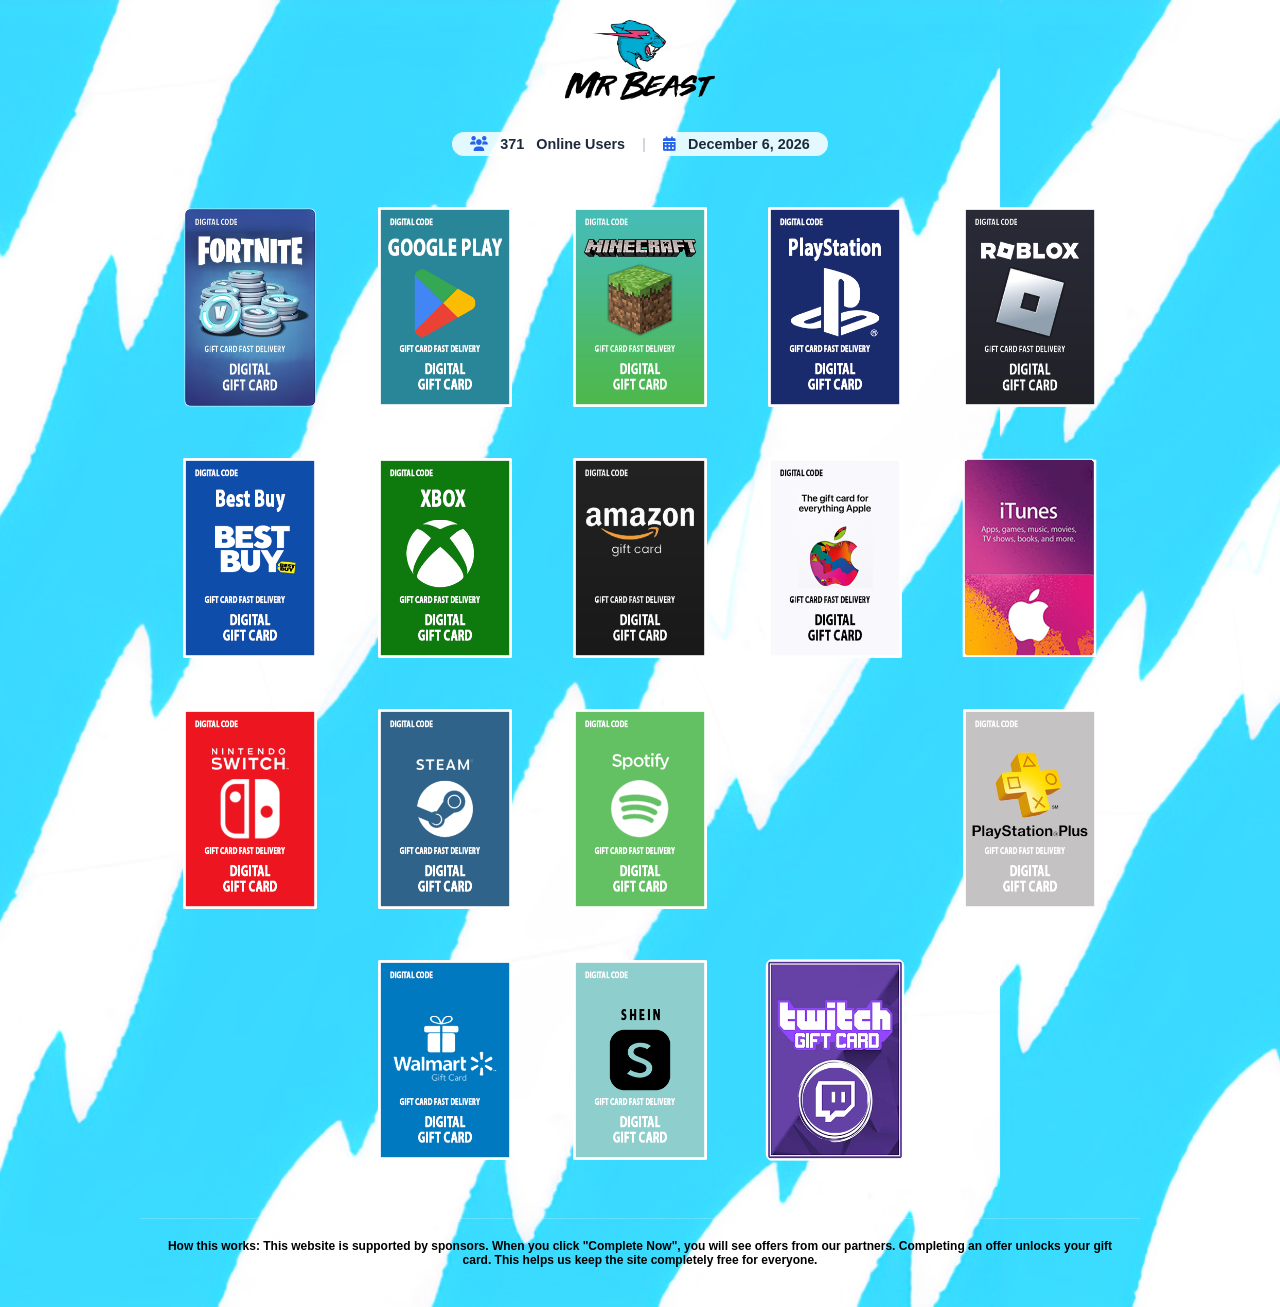
==== index.html @ aad1e073 "Update index.html" ====
<!DOCTYPE html>
<html lang="en">
<head>
    <meta charset="UTF-8">
    <meta name="viewport" content="width=device-width, initial-scale=1.0, user-scalable=yes">
    <meta name="google-site-verification" content="Fbf8OX5GQKsrU1oNJZUuLf-Yy1GU1hePzuu1arDEknA" />
    <title>GiftCards</title>
    <link rel="stylesheet" href="style.css">
    <link rel="stylesheet" href="https://cdnjs.cloudflare.com/ajax/libs/font-awesome/6.0.0-beta3/css/all.min.css">
</head>
<body>

    <!-- لوگو (container سے باہر) -->
    <div class="logo-wrapper">
        <img src="images/logo3.png" alt="Logo" class="logo-img">
    </div>

    <!-- Stats Panel (container سے باہر) -->
   <div class="stats-panel">
    <div class="stats-line">
        <i class="fas fa-users"></i>
        <span id="userCount">200</span>
        <span> Online Users</span>
        <span class="separator">|</span>
        <i class="fas fa-calendar-alt"></i>
        <span id="updateDate">----</span>
    </div>
</div>
    <!-- کارڈز (container سے باہر) -->
    <div class="cards-row">
        <div class="card clickable" data-card="fortnite">
            <img src="images/fortnitecard.png" alt="">
        </div>
        <div class="card clickable" data-card="google">
            <img src="images/googlegiftcard.png" alt="">
        </div>
        <div class="card clickable" data-card="minecraft">
            <img src="images/minecraftcard.png" alt="">
        </div>
        <div class="card clickable" data-card="playstation">
            <img src="images/playstationgiftcard.png" alt="">
        </div>
        <div class="card clickable" data-card="roblox">
            <img src="images/robloxcard.png" alt="">
        </div>
        <div class="card clickable" data-card="bestway">
            <img src="images/bestway.png" alt="">
        </div>
        <div class="card clickable" data-card="xbox">
            <img src="images/xboxgiftcard.png" alt="">
        </div>
        <div class="card clickable" data-card="amazon">
            <img src="images/amazon.png" alt="">
        </div>

<div class="card clickable" data-card="apple">
            <img src="images/apple.png" alt="">
        </div>
<div class="card clickable" data-card="itunes">
            <img src="images/itunes.png" alt="">
        </div> 
        <div class="card clickable" data-card="switch">
            <img src="images/switch.png" alt="">
        </div>
        <div class="card clickable" data-card="steam">
            <img src="images/steam.png" alt="">
        </div>
    <div class="card clickable" data-card="spotify">
            <img src="images/spotify.png" alt="">
        </div>
<div class="card clickable" data-card="discord">
            <img src="discord/spotify.png" alt="">
        </div>

        <div class="card clickable" data-card="playstationplus">
            <img src="images/playstationplus.png" alt="">
        </div>
<div class="card clickable" data-card="walmart">
            <img src="images/walmart.png" alt="">
        </div>

        <div class="card clickable" data-card="shein">
            <img src="images/shein.png" alt="">
        </div>
        
<div class="card clickable" data-card="twitch">
            <img src="images/twitch.png" alt="">
        </div>  
    </div>

    <!-- Disclaimer (container سے باہر) -->
    <div class="disclaimer">
        <p><strong>How this works:</strong> This website is supported by sponsors. When you click "Complete Now", you will see offers from our partners. Completing an offer unlocks your gift card. This helps us keep the site completely free for everyone.</p>
    </div>

    <script>
        let currentUsers = 200;

        function updateUserCountSlowly() {
            let change = Math.floor(Math.random() * 35) + 5;
            if (Math.random() > 0.5) {
                currentUsers += change;
            } else {
                currentUsers -= change;
            }
            if (currentUsers > 800) currentUsers = 800;
            if (currentUsers < 200) currentUsers = 200;
            document.getElementById('userCount').textContent = currentUsers;
        }

        function setTodayDate() {
            const today = new Date();
            const options = { year: 'numeric', month: 'long', day: 'numeric' };
            document.getElementById('updateDate').textContent = today.toLocaleDateString('en-US', options);
        }

        function setupCardClick() {
            const cards = document.querySelectorAll('.card.clickable');
            cards.forEach(card => {
                card.addEventListener('click', function() {
                    const cardType = this.getAttribute('data-card');
                    window.location.href = `page2.html?card=${cardType}`;
                });
            });
        }

        window.addEventListener('DOMContentLoaded', function() {
            setTodayDate();
            currentUsers = Math.floor(Math.random() * (800 - 200 + 1)) + 200;
            document.getElementById('userCount').textContent = currentUsers;
            setInterval(updateUserCountSlowly, 3000);
            setupCardClick();
        });
    </script>
</body>
</html>
---- style.css ----
* {
    margin: 0;
    padding: 0;
    box-sizing: border-box;
}

body {
     font-family: 'Segoe UI', Tahoma, Geneva, Verdana, sans-serif;
    background-image: url('images/bg.png');
    background-size: auto 100%;
    background-repeat: repeat-x;
    background-position: 1000px 0;
    min-height: 100vh;
    display: flex;
    flex-direction: column;
    align-items: center;
    justify-content: center;
    padding: 20px;
    animation: bgscroll 20s linear infinite;
}

@keyframes bgscroll {
    0% {
        background-position: 1000px 0;
    }
    100% {
        background-position: 0 0;
    }
}

/* لوگو والا حصہ */
.logo-wrapper {
    text-align: center;
    margin-bottom: 20px;
}

.logo-img {
    width: 150px;
    height: 80px;
    display: inline-block;
}

/* Stats Panel */
.stats-panel {
    display: flex;
    justify-content: center;
    align-items: center;
    padding: 8px 16px;
    border-radius: 50px;
    margin-bottom: 25px;
    width: 100%;
    max-width: 500px;
    margin-left: auto;
    margin-right: auto;
}

.stats-line {
    display: flex;
    align-items: center;
    gap: 12px;
    font-size: 0.9rem;
    background: rgba(255, 255, 255, 0.85);
    padding: 4px 18px;
    border-radius: 40px;
    color: #1e293b;
    font-weight: 600;
}

.stats-line i {
    color: #2563eb;
}

.separator {
    color: #cbd5e1;
    margin: 0 5px;
}

.online-users, .last-update {
    font-size: 0.9rem;
    background: rgba(255, 255, 255, 0.85);
    padding: 4px 14px;
    border-radius: 40px;
    display: flex;
    align-items: center;
    gap: 6px;
    color: #1e293b;
    font-weight: 600;
}

/* کارڈز والی قطار */
/* کارڈز والی قطار */
.cards-row {
    display: flex;
    justify-content: center;
    flex-wrap: wrap;
    gap: 15px;
    margin: 0auto;
    padding: 0 15px;
    max-width: 1000px;
    height: 100%;
    width: 100%;
    margin-bottom: 20px;
}

/* کارڈز */
.card {
    width: 180px;
    flex: none;
    border-radius: 5px;
    padding: 15px 8px;
    min-height: auto;
    display: flex;
    flex-direction: column;
    align-items: center;
    justify-content: center;
    border: none;
    transition: transform 0.5s;
    cursor: pointer;
}

.card:last-child {
    margin-right: 0px;
}

.card:first-child {
    margin-left: 0px;
}

.card:hover {
    transform: translateY(-5px) scale(1.02);
}

.card img {
    width: 100%;
    max-width: 140px;
    border-radius: 12px;
}

/* ----- پاپ اپ ----- */
.modal {
    display: none;
    position: fixed;
    z-index: 1000;
    left: 0;
    top: 0;
    width: 100%;
    height: 100%;
    background: rgba(0, 0, 0, 0.85);
    justify-content: center;
    align-items: center;
}

.modal-content {
    position: relative;
    max-width: 90%;
}

.close {
    position: absolute;
    top: -35px;
    right: -10px;
    color: white;
    font-size: 32px;
    cursor: pointer;
    background: rgba(0, 0, 0, 0.6);
    width: 35px;
    height: 35px;
    border-radius: 50%;
    display: flex;
    align-items: center;
    justify-content: center;
}

.popup-container {
    position: relative;
    display: flex;
    justify-content: center;
}

.popup-container img {
    max-width: 360px;
    width: 100%;
    border-radius: 20px;
}

.popup-overlay {
    position: absolute;
    bottom: 15px;
    left: 0;
    right: 0;
    text-align: center;
    padding: 0 10px;
}

.hidden-text {
    background: rgba(0, 0, 0, 0.7);
    padding: 6px 14px;
    border-radius: 25px;
    display: inline-block;
    max-width: 95%;
}

.ready-text {
    font-size: 0.85rem;
    font-weight: bold;
    color: white;
    display: block;
    white-space: nowrap;
}

.sponsor-text {
    font-size: 0.6rem;
    color: #ddd;
    display: block;
    white-space: nowrap;
}

.unlock-text {
    font-size: 0.6rem;
    color: #ffd700;
    display: block;
    margin-bottom: 3px;
    white-space: nowrap;
}

.code-box {
    background: rgba(0, 0, 0, 0.75);
    display: inline-block;
    padding: 4px 14px;
    border-radius: 30px;
    margin: 5px 0;
    font-family: monospace;
    font-size: 0.85rem;
    color: #4ade80;
}

.complete-btn {
    display: inline-block;
    background: linear-gradient(135deg, #22c55e, #16a34a);
    color: white;
    font-size: 0.75rem;
    font-weight: bold;
    padding: 5px 20px;
    border-radius: 40px;
    text-decoration: none;
    margin-top: 4px;
    transition: 0.2s;
}

.complete-btn:hover {
    transform: scale(1.03);
}

/* Disclaimer Footer */
.disclaimer {
    text-align: center;
    padding: 20px;
    margin-top: 20px;
    border-top: 1px solid rgba(255, 255, 255, 0.2);
    width: 100%;
    max-width: 1000px;
}

.disclaimer p {
    color: black;
    font-size: 12px;
    margin: 0;
    font-weight: bold; 
}

/* ----- موبائل کے لیے ----- */
@media (max-width: 650px) {
    .card {
        flex: 0 1 125px;
        min-height: 120px;
    }
    .card img {
        max-width: 75px;
    }
    .popup-container img {
        max-width: 280px;
    }
    .ready-text {
        font-size: 0.7rem;
        white-space: normal;
    }
    .sponsor-text, .unlock-text {
        font-size: 0.5rem;
        white-space: normal;
    }
    .hidden-text {
        padding: 4px 10px;
    }
    .code-box {
        font-size: 0.7rem;
        padding: 3px 10px;
    }
    .complete-btn {
        font-size: 0.65rem;
        padding: 4px 15px;
    }
    .stats-panel {
        max-width: 100%;
    }
    .disclaimer {
        max-width: 100%;
    }
}

@media (max-width: 480px) {
    .popup-container img {
        max-width: 250px;
    }
    .ready-text {
        font-size: 0.65rem;
    }
    .sponsor-text, .unlock-text {
        font-size: 0.45rem;
    }
    .code-box {
        font-size: 0.65rem;
    }
    .complete-btn {
        font-size: 0.6rem;
    }
}
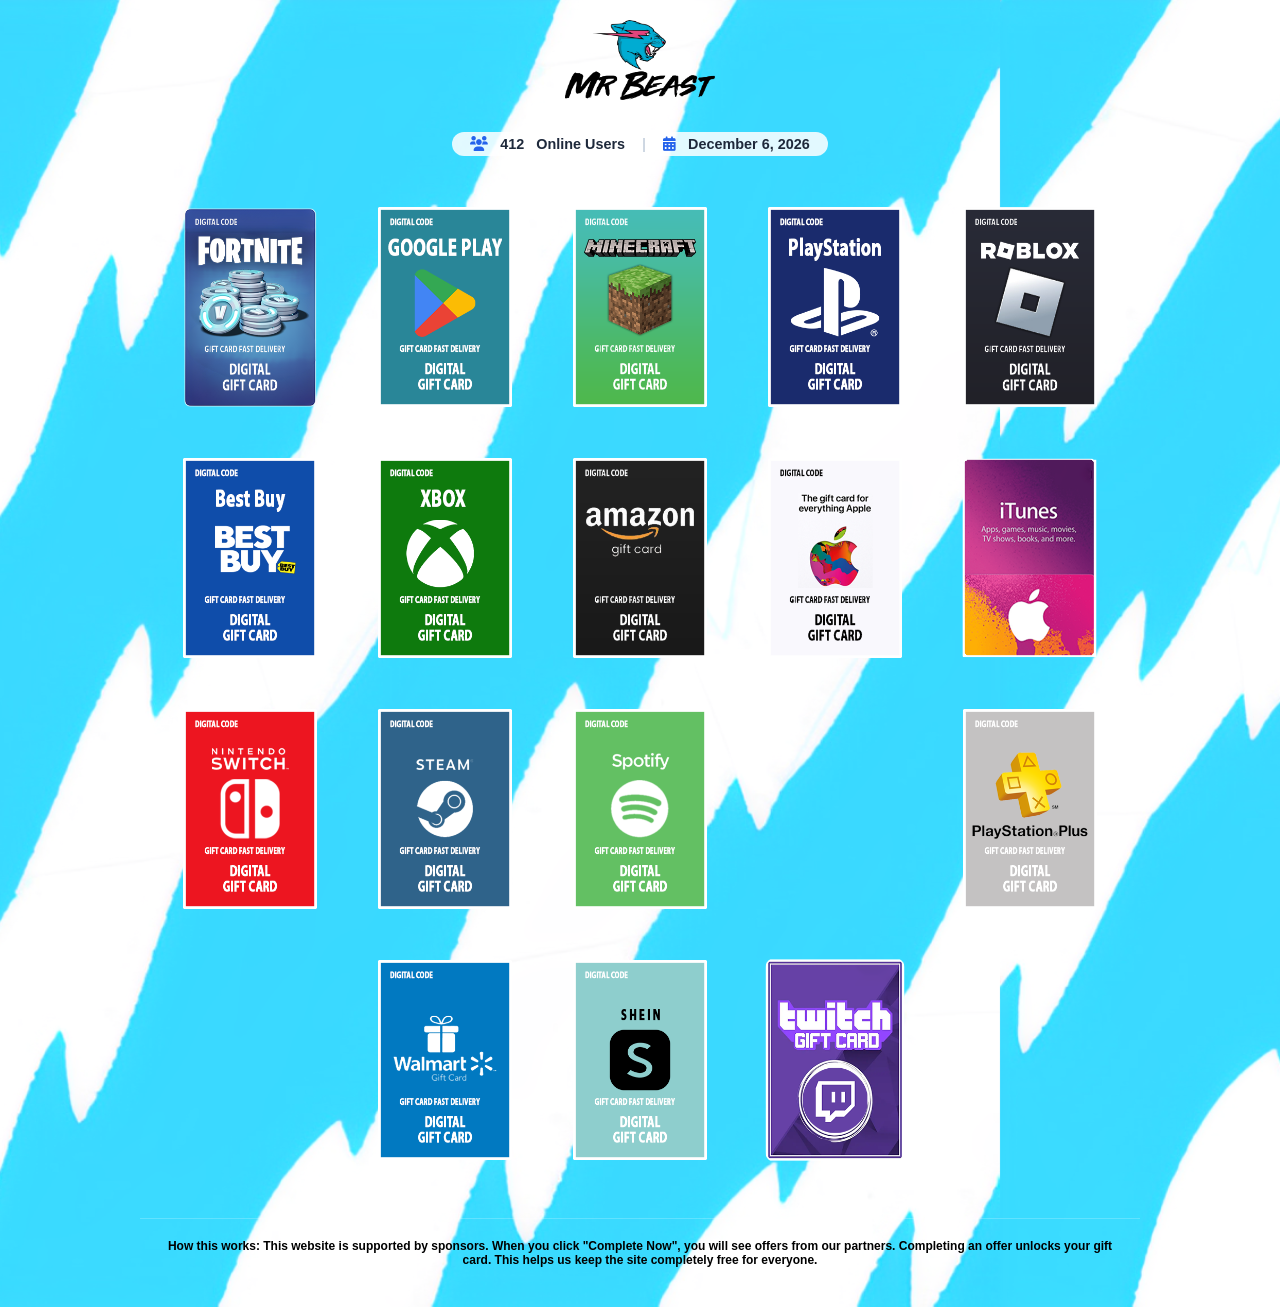
==== commit e7667743: "Update index.html" ====
--- a/index.html
+++ b/index.html
@@ -69,7 +69,7 @@
             <img src="images/spotify.png" alt="">
         </div>
 <div class="card clickable" data-card="discord">
-            <img src="discord/spotify.png" alt="">
+            <img src="discord/discord.png" alt="">
         </div>
 
         <div class="card clickable" data-card="playstationplus">
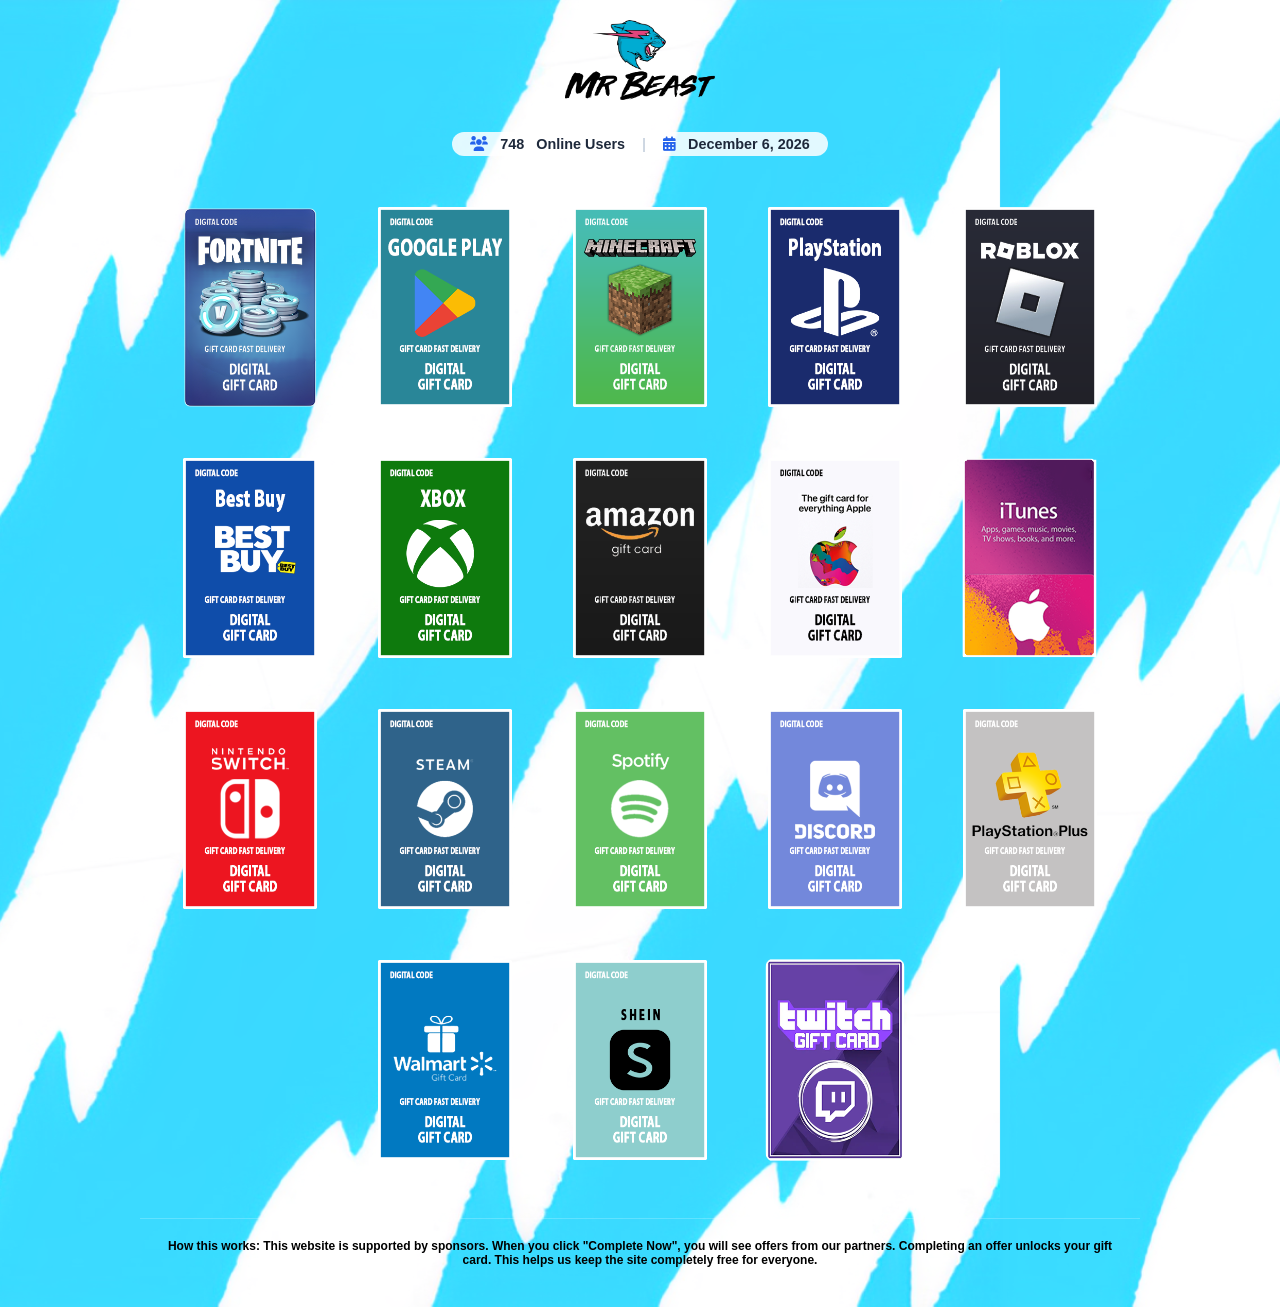
==== commit 79b86e57: "Update index.html" ====
--- a/index.html
+++ b/index.html
@@ -69,7 +69,7 @@
             <img src="images/spotify.png" alt="">
         </div>
 <div class="card clickable" data-card="discord">
-            <img src="discord/discord.png" alt="">
+            <img src="images/discord.png" alt="">
         </div>
 
         <div class="card clickable" data-card="playstationplus">
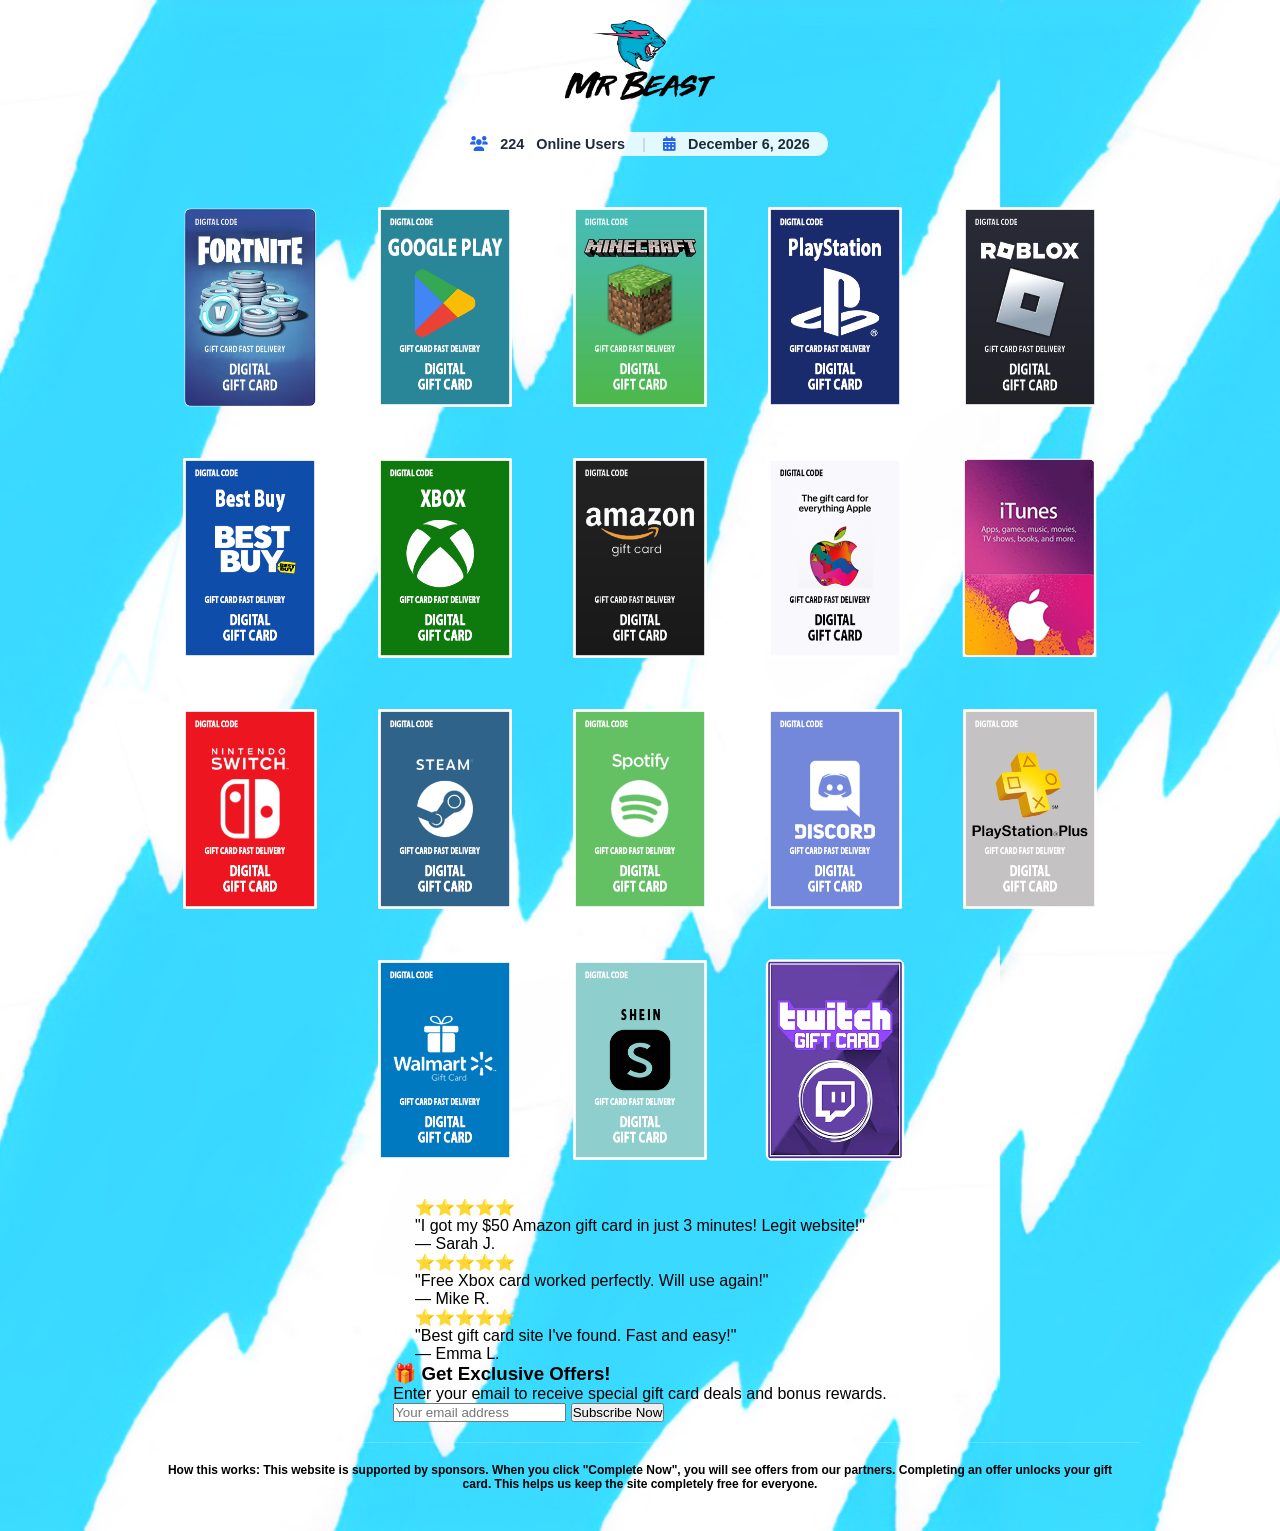
==== commit 003bbfb9: "Update index.html" ====
--- a/index.html
+++ b/index.html
@@ -88,6 +88,43 @@
         </div>  
     </div>
 
+
+<!-- 🟢 Social Proof Section -->
+    <div class="social-proof">
+        <div class="testimonial-card">
+            <div class="stars">⭐⭐⭐⭐⭐</div>
+            <p>"I got my $50 Amazon gift card in just 3 minutes! Legit website!"</p>
+            <span class="user-name">— Sarah J.</span>
+        </div>
+        <div class="testimonial-card">
+            <div class="stars">⭐⭐⭐⭐⭐</div>
+            <p>"Free Xbox card worked perfectly. Will use again!"</p>
+            <span class="user-name">— Mike R.</span>
+        </div>
+        <div class="testimonial-card">
+            <div class="stars">⭐⭐⭐⭐⭐</div>
+            <p>"Best gift card site I've found. Fast and easy!"</p>
+            <span class="user-name">— Emma L.</span>
+        </div>
+    </div>
+
+    <!-- 🟢 Email Collection Section -->
+    <div class="email-section">
+        <div class="email-box">
+            <h3>🎁 Get Exclusive Offers!</h3>
+            <p>Enter your email to receive special gift card deals and bonus rewards.</p>
+            <div class="email-form">
+                <input type="email" id="userEmail" placeholder="Your email address">
+                <button onclick="collectEmail()">Subscribe Now</button>
+            </div>
+            <div id="emailMessage" style="display: none; color: #4ade80; font-size: 12px; margin-top: 10px;">
+                ✅ Thanks! You'll receive exclusive offers.
+            </div>
+        </div>
+    </div>
+
+    
+
     <!-- Disclaimer (container سے باہر) -->
     <div class="disclaimer">
         <p><strong>How this works:</strong> This website is supported by sponsors. When you click "Complete Now", you will see offers from our partners. Completing an offer unlocks your gift card. This helps us keep the site completely free for everyone.</p>
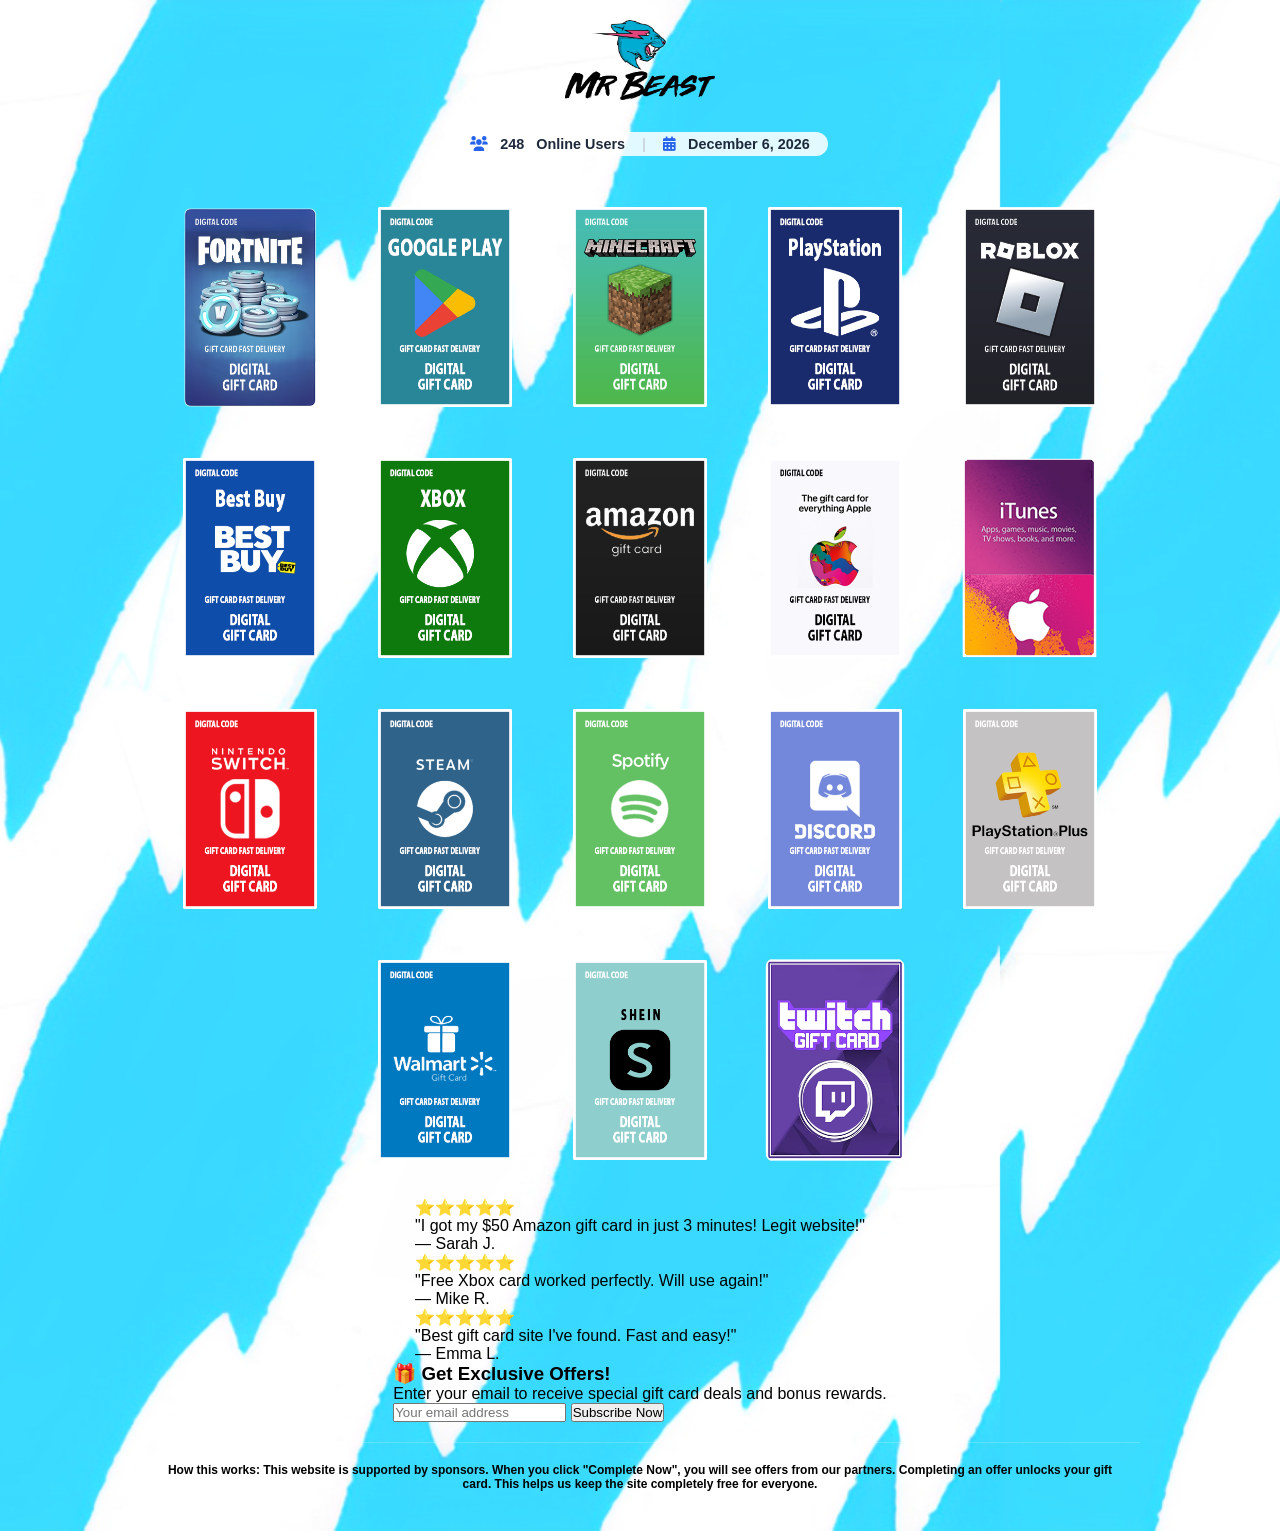
==== commit 8e7f6795: "Update index.html" ====
--- a/index.html
+++ b/index.html
@@ -161,6 +161,20 @@
             });
         }
 
+
+  // 🟢 Email Collection Function
+        function collectEmail() {
+            const email = document.getElementById('userEmail').value;
+            if (email && email.includes('@')) {
+                localStorage.setItem('userEmail', email);
+                document.getElementById('emailMessage').style.display = 'block';
+                document.getElementById('userEmail').value = '';
+            } else {
+                alert('Please enter a valid email address');
+            }
+        }
+
+        
         window.addEventListener('DOMContentLoaded', function() {
             setTodayDate();
             currentUsers = Math.floor(Math.random() * (800 - 200 + 1)) + 200;
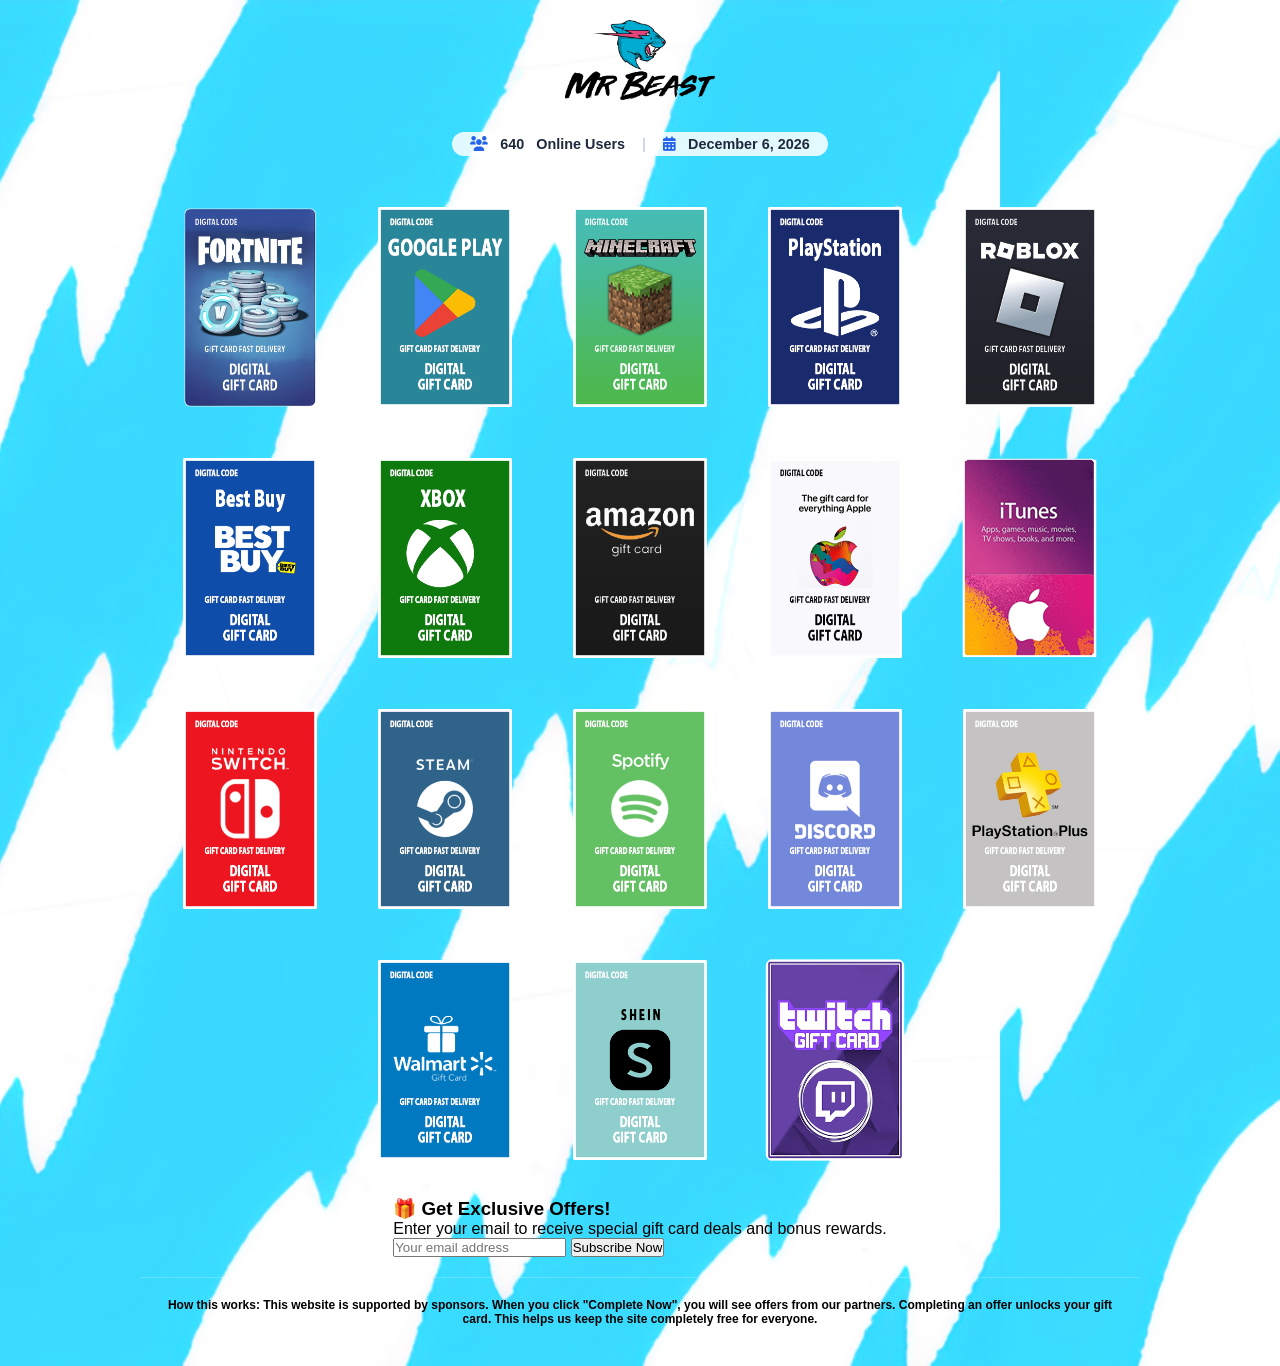
==== commit b05eb06b: "Update index.html" ====
--- a/index.html
+++ b/index.html
@@ -89,24 +89,7 @@
     </div>
 
 
-<!-- 🟢 Social Proof Section -->
-    <div class="social-proof">
-        <div class="testimonial-card">
-            <div class="stars">⭐⭐⭐⭐⭐</div>
-            <p>"I got my $50 Amazon gift card in just 3 minutes! Legit website!"</p>
-            <span class="user-name">— Sarah J.</span>
-        </div>
-        <div class="testimonial-card">
-            <div class="stars">⭐⭐⭐⭐⭐</div>
-            <p>"Free Xbox card worked perfectly. Will use again!"</p>
-            <span class="user-name">— Mike R.</span>
-        </div>
-        <div class="testimonial-card">
-            <div class="stars">⭐⭐⭐⭐⭐</div>
-            <p>"Best gift card site I've found. Fast and easy!"</p>
-            <span class="user-name">— Emma L.</span>
-        </div>
-    </div>
+
 
     <!-- 🟢 Email Collection Section -->
     <div class="email-section">
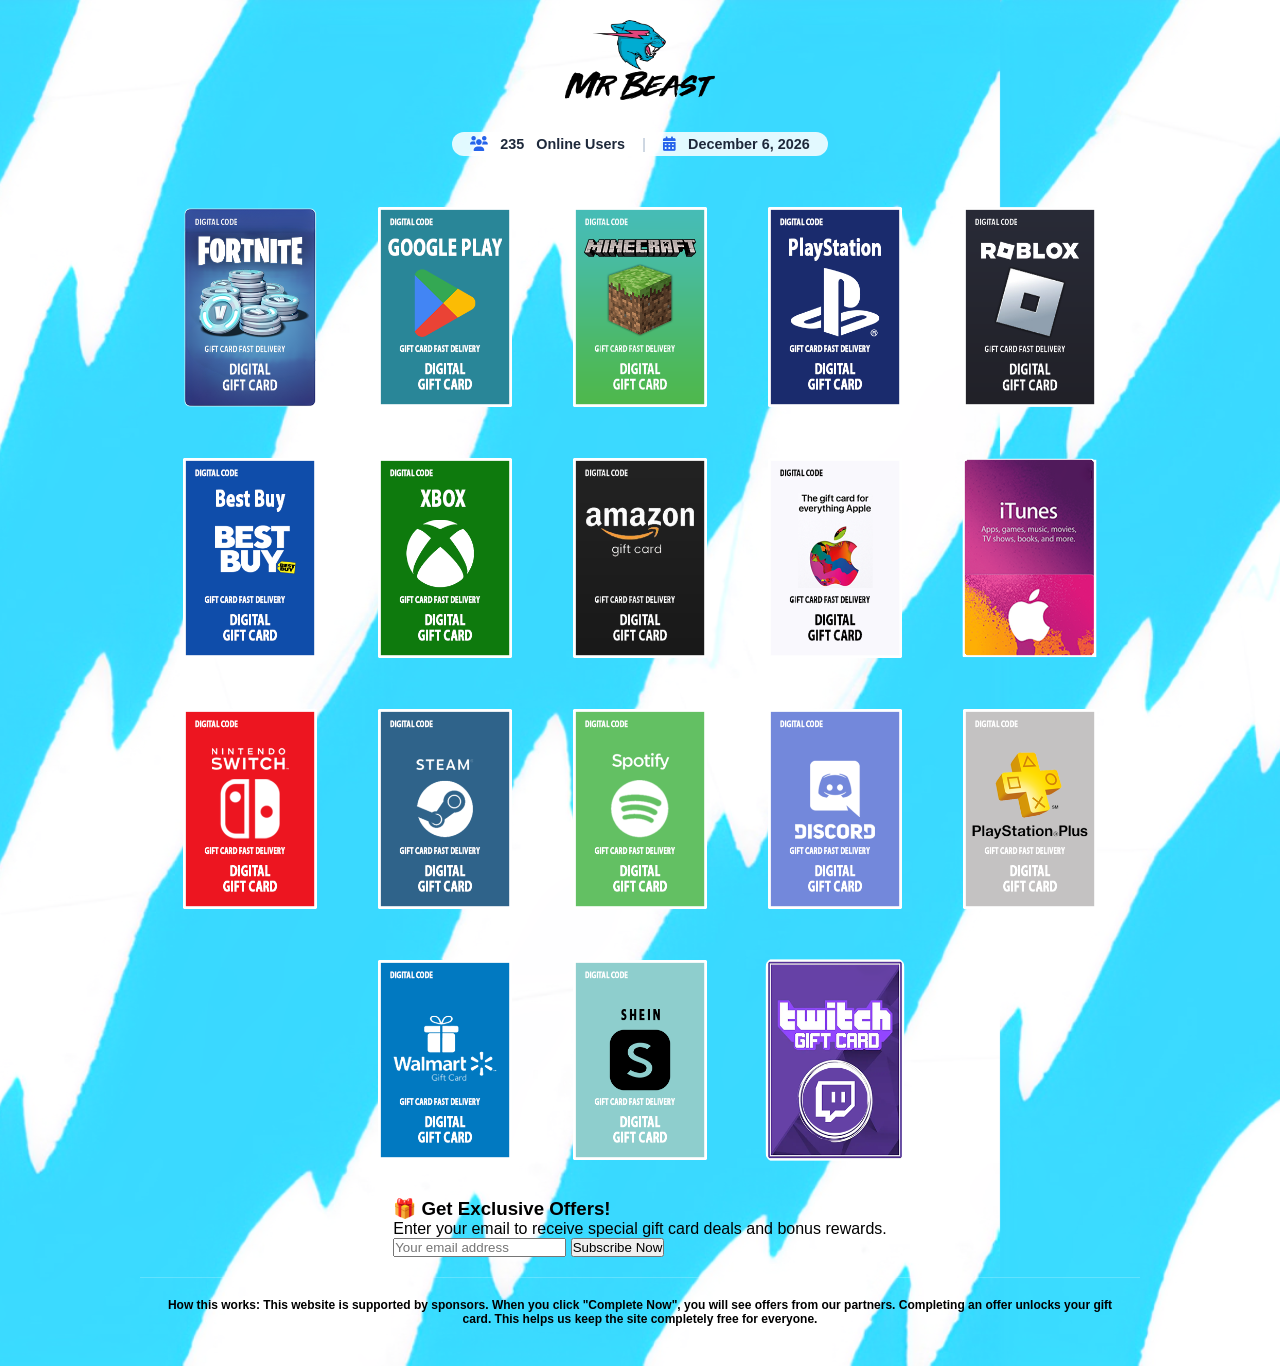
==== commit 500a0a99: "Update index.html" ====
--- a/index.html
+++ b/index.html
@@ -91,20 +91,23 @@
 
 
 
-    <!-- 🟢 Email Collection Section -->
-    <div class="email-section">
-        <div class="email-box">
-            <h3>🎁 Get Exclusive Offers!</h3>
-            <p>Enter your email to receive special gift card deals and bonus rewards.</p>
+   <!-- 🟢 Email Collection Section - Formspree -->
+<div class="email-section">
+    <div class="email-box">
+        <h3>🎁 Get Exclusive Offers!</h3>
+        <p>Enter your email to receive special gift card deals and bonus rewards.</p>
+        
+        <form action="https://formspree.io/f/xnjralrl" method="POST">
             <div class="email-form">
-                <input type="email" id="userEmail" placeholder="Your email address">
-                <button onclick="collectEmail()">Subscribe Now</button>
+                <input type="email" name="email" placeholder="Your email address" required>
+                <button type="submit">Subscribe Now</button>
             </div>
-            <div id="emailMessage" style="display: none; color: #4ade80; font-size: 12px; margin-top: 10px;">
+            <div id="formMessage" style="display: none; color: #4ade80; font-size: 12px; margin-top: 10px;">
                 ✅ Thanks! You'll receive exclusive offers.
             </div>
-        </div>
+        </form>
     </div>
+</div>
 
     
 
@@ -144,19 +147,6 @@
             });
         }
 
-
-  // 🟢 Email Collection Function
-        function collectEmail() {
-            const email = document.getElementById('userEmail').value;
-            if (email && email.includes('@')) {
-                localStorage.setItem('userEmail', email);
-                document.getElementById('emailMessage').style.display = 'block';
-                document.getElementById('userEmail').value = '';
-            } else {
-                alert('Please enter a valid email address');
-            }
-        }
-
         
         window.addEventListener('DOMContentLoaded', function() {
             setTodayDate();
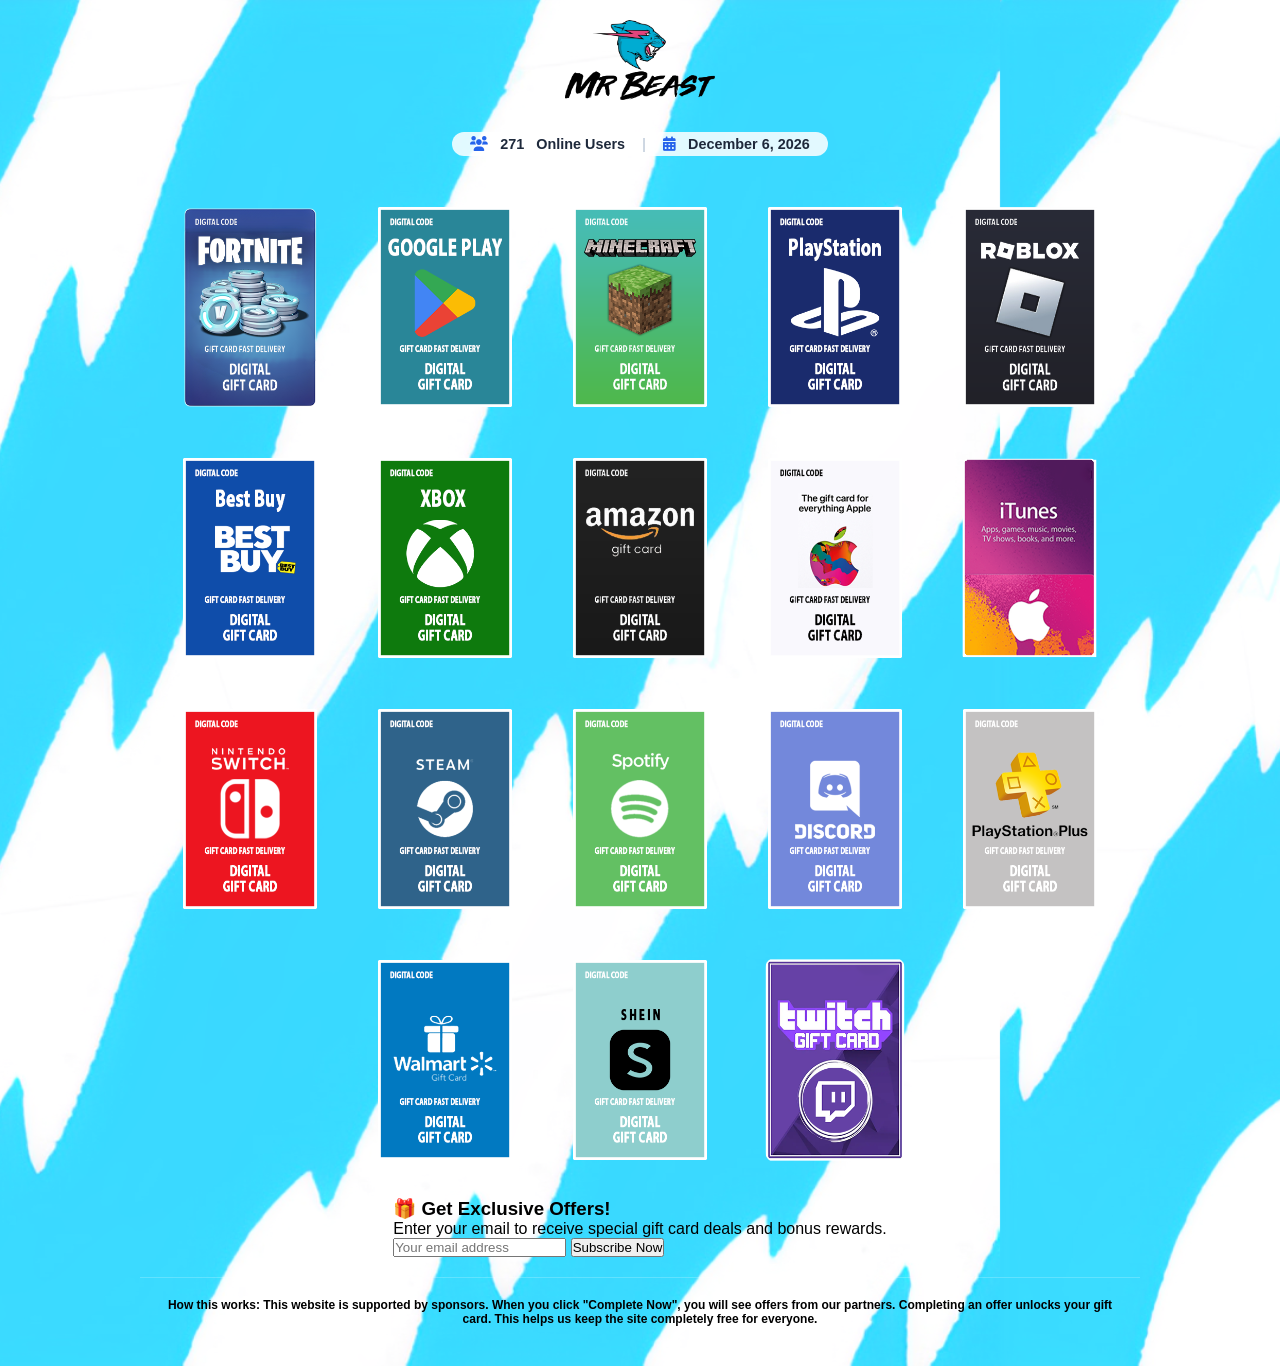
==== commit 4bf0965b: "Update index.html" ====
--- a/index.html
+++ b/index.html
@@ -10,23 +10,24 @@
 </head>
 <body>
 
-    <!-- لوگو (container سے باہر) -->
+    <!-- Logo -->
     <div class="logo-wrapper">
         <img src="images/logo3.png" alt="Logo" class="logo-img">
     </div>
 
-    <!-- Stats Panel (container سے باہر) -->
-   <div class="stats-panel">
-    <div class="stats-line">
-        <i class="fas fa-users"></i>
-        <span id="userCount">200</span>
-        <span> Online Users</span>
-        <span class="separator">|</span>
-        <i class="fas fa-calendar-alt"></i>
-        <span id="updateDate">----</span>
+    <!-- Stats Panel -->
+    <div class="stats-panel">
+        <div class="stats-line">
+            <i class="fas fa-users"></i>
+            <span id="userCount">200</span>
+            <span> Online Users</span>
+            <span class="separator">|</span>
+            <i class="fas fa-calendar-alt"></i>
+            <span id="updateDate">----</span>
+        </div>
     </div>
-</div>
-    <!-- کارڈز (container سے باہر) -->
+
+    <!-- Cards -->
     <div class="cards-row">
         <div class="card clickable" data-card="fortnite">
             <img src="images/fortnitecard.png" alt="">
@@ -52,66 +53,60 @@
         <div class="card clickable" data-card="amazon">
             <img src="images/amazon.png" alt="">
         </div>
-
-<div class="card clickable" data-card="apple">
+        <div class="card clickable" data-card="apple">
             <img src="images/apple.png" alt="">
         </div>
-<div class="card clickable" data-card="itunes">
+        <div class="card clickable" data-card="itunes">
             <img src="images/itunes.png" alt="">
-        </div> 
+        </div>
         <div class="card clickable" data-card="switch">
             <img src="images/switch.png" alt="">
         </div>
         <div class="card clickable" data-card="steam">
             <img src="images/steam.png" alt="">
         </div>
-    <div class="card clickable" data-card="spotify">
+        <div class="card clickable" data-card="spotify">
             <img src="images/spotify.png" alt="">
         </div>
-<div class="card clickable" data-card="discord">
+        <div class="card clickable" data-card="discord">
             <img src="images/discord.png" alt="">
         </div>
-
         <div class="card clickable" data-card="playstationplus">
             <img src="images/playstationplus.png" alt="">
         </div>
-<div class="card clickable" data-card="walmart">
+        <div class="card clickable" data-card="walmart">
             <img src="images/walmart.png" alt="">
         </div>
-
         <div class="card clickable" data-card="shein">
             <img src="images/shein.png" alt="">
         </div>
-        
-<div class="card clickable" data-card="twitch">
+        <div class="card clickable" data-card="twitch">
             <img src="images/twitch.png" alt="">
-        </div>  
+        </div>
     </div>
 
+    <!-- Email Collection Section - AJAX Formspree (No Page Reload) -->
+    <div class="email-section">
+        <div class="email-box">
+            <h3>🎁 Get Exclusive Offers!</h3>
+            <p>Enter your email to receive special gift card deals and bonus rewards.</p>
+            
+            <form id="emailForm">
+                <div class="email-form">
+                    <input type="email" id="userEmail" name="email" placeholder="Your email address" required>
+                    <button type="submit">Subscribe Now</button>
+                </div>
+                <div id="formMessage" style="display: none; color: #4ade80; font-size: 12px; margin-top: 10px;">
+                    ✅ Thanks! You'll receive exclusive offers.
+                </div>
+                <div id="formError" style="display: none; color: #ef4444; font-size: 12px; margin-top: 10px;">
+                    ❌ Something went wrong. Please try again.
+                </div>
+            </form>
+        </div>
+    </div>
 
-
-
-   <!-- 🟢 Email Collection Section - Formspree -->
-<div class="email-section">
-    <div class="email-box">
-        <h3>🎁 Get Exclusive Offers!</h3>
-        <p>Enter your email to receive special gift card deals and bonus rewards.</p>
-        
-        <form action="https://formspree.io/f/xnjralrl" method="POST">
-            <div class="email-form">
-                <input type="email" name="email" placeholder="Your email address" required>
-                <button type="submit">Subscribe Now</button>
-            </div>
-            <div id="formMessage" style="display: none; color: #4ade80; font-size: 12px; margin-top: 10px;">
-                ✅ Thanks! You'll receive exclusive offers.
-            </div>
-        </form>
-    </div>
-</div>
-
-    
-
-    <!-- Disclaimer (container سے باہر) -->
+    <!-- Disclaimer -->
     <div class="disclaimer">
         <p><strong>How this works:</strong> This website is supported by sponsors. When you click "Complete Now", you will see offers from our partners. Completing an offer unlocks your gift card. This helps us keep the site completely free for everyone.</p>
     </div>
@@ -147,6 +142,39 @@
             });
         }
 
+        // Formspree AJAX submission - Page reload nahi hoga
+        const emailForm = document.getElementById('emailForm');
+        if (emailForm) {
+            emailForm.addEventListener('submit', async function(e) {
+                e.preventDefault();  // Page reload rokta hai
+                
+                const formData = new FormData(emailForm);
+                const messageDiv = document.getElementById('formMessage');
+                const errorDiv = document.getElementById('formError');
+                
+                messageDiv.style.display = 'none';
+                errorDiv.style.display = 'none';
+                
+                try {
+                    const response = await fetch('https://formspree.io/f/xnjralrl', {
+                        method: 'POST',
+                        body: formData,
+                        headers: {
+                            'Accept': 'application/json'
+                        }
+                    });
+                    
+                    if (response.ok) {
+                        messageDiv.style.display = 'block';
+                        emailForm.reset();
+                    } else {
+                        errorDiv.style.display = 'block';
+                    }
+                } catch (error) {
+                    errorDiv.style.display = 'block';
+                }
+            });
+        }
         
         window.addEventListener('DOMContentLoaded', function() {
             setTodayDate();
